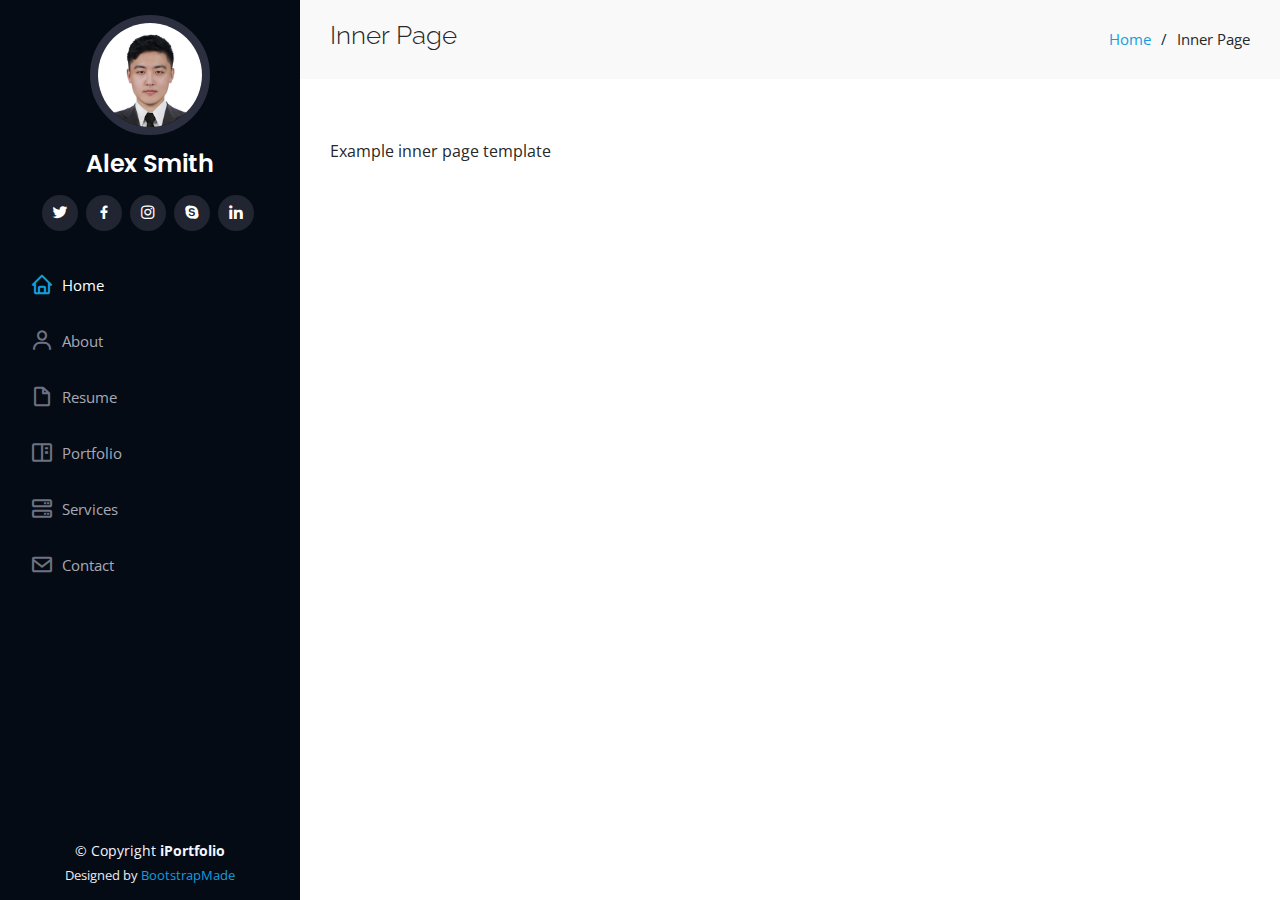
==== inner-page.html @ 7047d64b "Update portfolio" ====
<!DOCTYPE html>
<html lang="en">

<head>
  <meta charset="utf-8">
  <meta content="width=device-width, initial-scale=1.0" name="viewport">

  <title>Inner Page - iPortfolio Bootstrap Template</title>
  <meta content="" name="description">
  <meta content="" name="keywords">

  <!-- Favicons -->
  <link href="assets/img/favicon.png" rel="icon">
  <link href="assets/img/apple-touch-icon.png" rel="apple-touch-icon">

  <!-- Google Fonts -->
  <link href="https://fonts.googleapis.com/css?family=Open+Sans:300,300i,400,400i,600,600i,700,700i|Raleway:300,300i,400,400i,500,500i,600,600i,700,700i|Poppins:300,300i,400,400i,500,500i,600,600i,700,700i" rel="stylesheet">

  <!-- Vendor CSS Files -->
  <link href="assets/vendor/aos/aos.css" rel="stylesheet">
  <link href="assets/vendor/bootstrap/css/bootstrap.min.css" rel="stylesheet">
  <link href="assets/vendor/bootstrap-icons/bootstrap-icons.css" rel="stylesheet">
  <link href="assets/vendor/boxicons/css/boxicons.min.css" rel="stylesheet">
  <link href="assets/vendor/glightbox/css/glightbox.min.css" rel="stylesheet">
  <link href="assets/vendor/swiper/swiper-bundle.min.css" rel="stylesheet">

  <!-- Template Main CSS File -->
  <link href="assets/css/style.css" rel="stylesheet">

  <!-- =======================================================
  * Template Name: iPortfolio
  * Updated: Nov 17 2023 with Bootstrap v5.3.2
  * Template URL: https://bootstrapmade.com/iportfolio-bootstrap-portfolio-websites-template/
  * Author: BootstrapMade.com
  * License: https://bootstrapmade.com/license/
  ======================================================== -->
</head>

<body>

  <!-- ======= Mobile nav toggle button ======= -->
  <i class="bi bi-list mobile-nav-toggle d-xl-none"></i>

  <!-- ======= Header ======= -->
  <header id="header">
    <div class="d-flex flex-column">

      <div class="profile">
        <img src="assets/img/profile-img.jpg" alt="" class="img-fluid rounded-circle">
        <h1 class="text-light"><a href="index.html">Alex Smith</a></h1>
        <div class="social-links mt-3 text-center">
          <a href="#" class="twitter"><i class="bx bxl-twitter"></i></a>
          <a href="#" class="facebook"><i class="bx bxl-facebook"></i></a>
          <a href="#" class="instagram"><i class="bx bxl-instagram"></i></a>
          <a href="#" class="google-plus"><i class="bx bxl-skype"></i></a>
          <a href="#" class="linkedin"><i class="bx bxl-linkedin"></i></a>
        </div>
      </div>

      <nav id="navbar" class="nav-menu navbar">
        <ul>
          <li><a href="#hero" class="nav-link scrollto active"><i class="bx bx-home"></i> <span>Home</span></a></li>
          <li><a href="#about" class="nav-link scrollto"><i class="bx bx-user"></i> <span>About</span></a></li>
          <li><a href="#resume" class="nav-link scrollto"><i class="bx bx-file-blank"></i> <span>Resume</span></a></li>
          <li><a href="#portfolio" class="nav-link scrollto"><i class="bx bx-book-content"></i> <span>Portfolio</span></a></li>
          <li><a href="#services" class="nav-link scrollto"><i class="bx bx-server"></i> <span>Services</span></a></li>
          <li><a href="#contact" class="nav-link scrollto"><i class="bx bx-envelope"></i> <span>Contact</span></a></li>
        </ul>
      </nav><!-- .nav-menu -->
    </div>
  </header><!-- End Header -->

  <main id="main">

    <!-- ======= Breadcrumbs ======= -->
    <section class="breadcrumbs">
      <div class="container">

        <div class="d-flex justify-content-between align-items-center">
          <h2>Inner Page</h2>
          <ol>
            <li><a href="index.html">Home</a></li>
            <li>Inner Page</li>
          </ol>
        </div>

      </div>
    </section><!-- End Breadcrumbs -->

    <section class="inner-page">
      <div class="container">
        <p>
          Example inner page template
        </p>
      </div>
    </section>

  </main><!-- End #main -->

  <!-- ======= Footer ======= -->
  <footer id="footer">
    <div class="container">
      <div class="copyright">
        &copy; Copyright <strong><span>iPortfolio</span></strong>
      </div>
      <div class="credits">
        <!-- All the links in the footer should remain intact. -->
        <!-- You can delete the links only if you purchased the pro version. -->
        <!-- Licensing information: https://bootstrapmade.com/license/ -->
        <!-- Purchase the pro version with working PHP/AJAX contact form: https://bootstrapmade.com/iportfolio-bootstrap-portfolio-websites-template/ -->
        Designed by <a href="https://bootstrapmade.com/">BootstrapMade</a>
      </div>
    </div>
  </footer><!-- End  Footer -->

  <a href="#" class="back-to-top d-flex align-items-center justify-content-center"><i class="bi bi-arrow-up-short"></i></a>

  <!-- Vendor JS Files -->
  <script src="assets/vendor/purecounter/purecounter_vanilla.js"></script>
  <script src="assets/vendor/aos/aos.js"></script>
  <script src="assets/vendor/bootstrap/js/bootstrap.bundle.min.js"></script>
  <script src="assets/vendor/glightbox/js/glightbox.min.js"></script>
  <script src="assets/vendor/isotope-layout/isotope.pkgd.min.js"></script>
  <script src="assets/vendor/swiper/swiper-bundle.min.js"></script>
  <script src="assets/vendor/typed.js/typed.umd.js"></script>
  <script src="assets/vendor/waypoints/noframework.waypoints.js"></script>
  <script src="assets/vendor/php-email-form/validate.js"></script>

  <!-- Template Main JS File -->
  <script src="assets/js/main.js"></script>

</body>

</html>
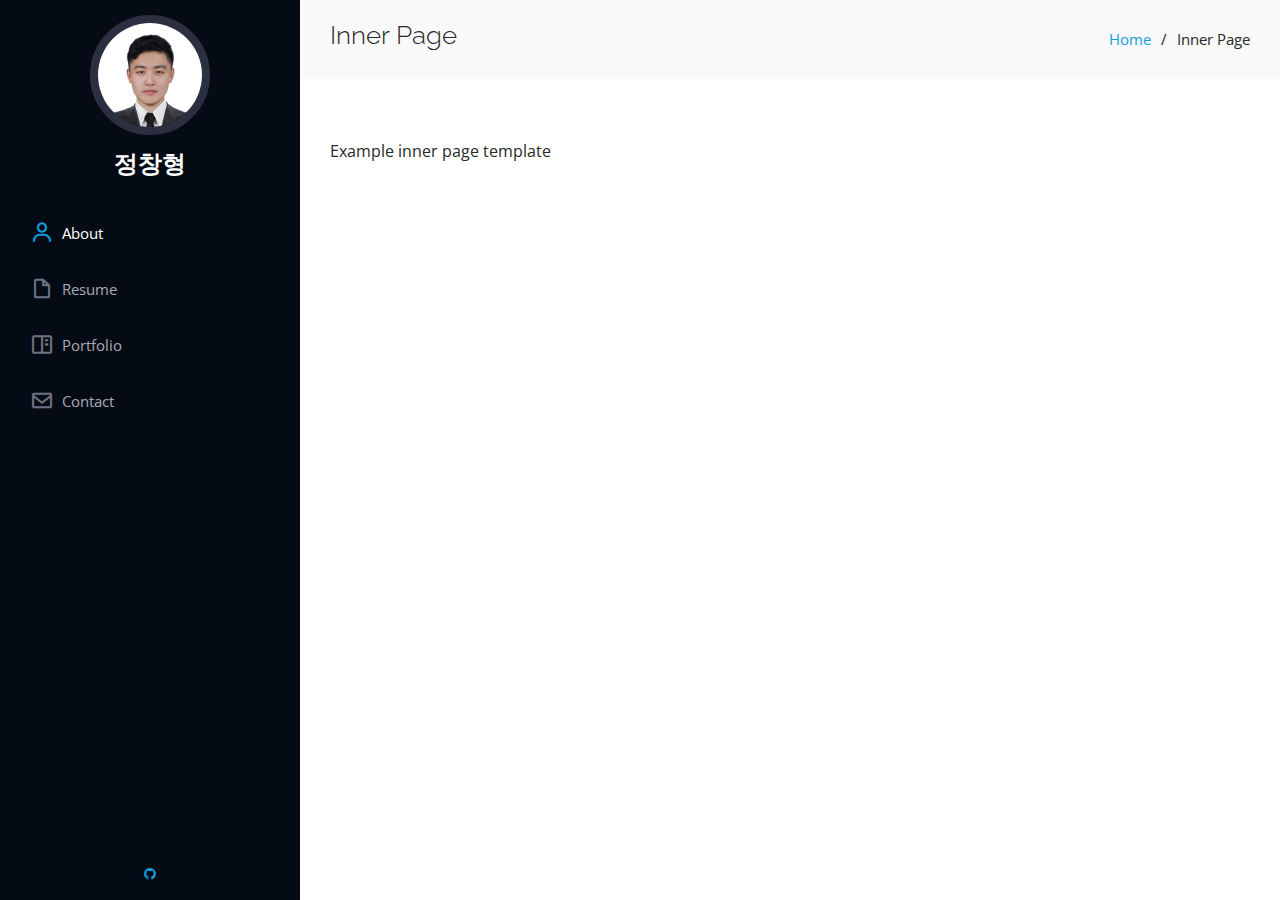
==== commit b47b9d18: "Update portfolio" ====
--- a/inner-page.html
+++ b/inner-page.html
@@ -1,5 +1,5 @@
 <!DOCTYPE html>
-<html lang="en">
+<html lang="ko">
 
 <head>
   <meta charset="utf-8">
@@ -10,30 +10,23 @@
   <meta content="" name="keywords">
 
   <!-- Favicons -->
-  <link href="assets/img/favicon.png" rel="icon">
-  <link href="assets/img/apple-touch-icon.png" rel="apple-touch-icon">
+  <link href="./assets/img/favicon.png" rel="icon">
+  <link href="./assets/img/apple-touch-icon.png" rel="apple-touch-icon">
 
   <!-- Google Fonts -->
   <link href="https://fonts.googleapis.com/css?family=Open+Sans:300,300i,400,400i,600,600i,700,700i|Raleway:300,300i,400,400i,500,500i,600,600i,700,700i|Poppins:300,300i,400,400i,500,500i,600,600i,700,700i" rel="stylesheet">
 
   <!-- Vendor CSS Files -->
-  <link href="assets/vendor/aos/aos.css" rel="stylesheet">
-  <link href="assets/vendor/bootstrap/css/bootstrap.min.css" rel="stylesheet">
-  <link href="assets/vendor/bootstrap-icons/bootstrap-icons.css" rel="stylesheet">
-  <link href="assets/vendor/boxicons/css/boxicons.min.css" rel="stylesheet">
-  <link href="assets/vendor/glightbox/css/glightbox.min.css" rel="stylesheet">
-  <link href="assets/vendor/swiper/swiper-bundle.min.css" rel="stylesheet">
+  <link href="./assets/vendor/aos/aos.css" rel="stylesheet">
+  <link href="./assets/vendor/bootstrap/css/bootstrap.min.css" rel="stylesheet">
+  <link href="./assets/vendor/bootstrap-icons/bootstrap-icons.css" rel="stylesheet">
+  <link href="./assets/vendor/boxicons/css/boxicons.min.css" rel="stylesheet">
+  <link href="./assets/vendor/glightbox/css/glightbox.min.css" rel="stylesheet">
+  <link href="./assets/vendor/swiper/swiper-bundle.min.css" rel="stylesheet">
 
   <!-- Template Main CSS File -->
-  <link href="assets/css/style.css" rel="stylesheet">
+  <link href="./assets/css/style.css" rel="stylesheet">
 
-  <!-- =======================================================
-  * Template Name: iPortfolio
-  * Updated: Nov 17 2023 with Bootstrap v5.3.2
-  * Template URL: https://bootstrapmade.com/iportfolio-bootstrap-portfolio-websites-template/
-  * Author: BootstrapMade.com
-  * License: https://bootstrapmade.com/license/
-  ======================================================== -->
 </head>
 
 <body>
@@ -46,24 +39,15 @@
     <div class="d-flex flex-column">
 
       <div class="profile">
-        <img src="assets/img/profile-img.jpg" alt="" class="img-fluid rounded-circle">
-        <h1 class="text-light"><a href="index.html">Alex Smith</a></h1>
-        <div class="social-links mt-3 text-center">
-          <a href="#" class="twitter"><i class="bx bxl-twitter"></i></a>
-          <a href="#" class="facebook"><i class="bx bxl-facebook"></i></a>
-          <a href="#" class="instagram"><i class="bx bxl-instagram"></i></a>
-          <a href="#" class="google-plus"><i class="bx bxl-skype"></i></a>
-          <a href="#" class="linkedin"><i class="bx bxl-linkedin"></i></a>
-        </div>
+        <img src="./assets/img/profile-img.jpg" alt="" class="img-fluid rounded-circle">
+        <h1 class="text-light"><a href="index.html">정창형</a></h1>
       </div>
 
       <nav id="navbar" class="nav-menu navbar">
         <ul>
-          <li><a href="#hero" class="nav-link scrollto active"><i class="bx bx-home"></i> <span>Home</span></a></li>
-          <li><a href="#about" class="nav-link scrollto"><i class="bx bx-user"></i> <span>About</span></a></li>
+          <li><a href="#about" class="nav-link scrollto active"><i class="bx bx-user"></i> <span>About</span></a></li>
           <li><a href="#resume" class="nav-link scrollto"><i class="bx bx-file-blank"></i> <span>Resume</span></a></li>
           <li><a href="#portfolio" class="nav-link scrollto"><i class="bx bx-book-content"></i> <span>Portfolio</span></a></li>
-          <li><a href="#services" class="nav-link scrollto"><i class="bx bx-server"></i> <span>Services</span></a></li>
           <li><a href="#contact" class="nav-link scrollto"><i class="bx bx-envelope"></i> <span>Contact</span></a></li>
         </ul>
       </nav><!-- .nav-menu -->
@@ -100,15 +84,8 @@
   <!-- ======= Footer ======= -->
   <footer id="footer">
     <div class="container">
-      <div class="copyright">
-        &copy; Copyright <strong><span>iPortfolio</span></strong>
-      </div>
-      <div class="credits">
-        <!-- All the links in the footer should remain intact. -->
-        <!-- You can delete the links only if you purchased the pro version. -->
-        <!-- Licensing information: https://bootstrapmade.com/license/ -->
-        <!-- Purchase the pro version with working PHP/AJAX contact form: https://bootstrapmade.com/iportfolio-bootstrap-portfolio-websites-template/ -->
-        Designed by <a href="https://bootstrapmade.com/">BootstrapMade</a>
+      <div class="social-links mt-3 text-center">
+        <a href="https://github.com/riz-jeong" class="github"><i class="bx bxl-github"></i></a>
       </div>
     </div>
   </footer><!-- End  Footer -->
@@ -116,18 +93,18 @@
   <a href="#" class="back-to-top d-flex align-items-center justify-content-center"><i class="bi bi-arrow-up-short"></i></a>
 
   <!-- Vendor JS Files -->
-  <script src="assets/vendor/purecounter/purecounter_vanilla.js"></script>
-  <script src="assets/vendor/aos/aos.js"></script>
-  <script src="assets/vendor/bootstrap/js/bootstrap.bundle.min.js"></script>
-  <script src="assets/vendor/glightbox/js/glightbox.min.js"></script>
-  <script src="assets/vendor/isotope-layout/isotope.pkgd.min.js"></script>
-  <script src="assets/vendor/swiper/swiper-bundle.min.js"></script>
-  <script src="assets/vendor/typed.js/typed.umd.js"></script>
-  <script src="assets/vendor/waypoints/noframework.waypoints.js"></script>
-  <script src="assets/vendor/php-email-form/validate.js"></script>
+  <script src="./assets/vendor/purecounter/purecounter_vanilla.js"></script>
+  <script src="./assets/vendor/aos/aos.js"></script>
+  <script src="./assets/vendor/bootstrap/js/bootstrap.bundle.min.js"></script>
+  <script src="./assets/vendor/glightbox/js/glightbox.min.js"></script>
+  <script src="./assets/vendor/isotope-layout/isotope.pkgd.min.js"></script>
+  <script src="./assets/vendor/swiper/swiper-bundle.min.js"></script>
+  <script src="./assets/vendor/typed.js/typed.umd.js"></script>
+  <script src="./assets/vendor/waypoints/noframework.waypoints.js"></script>
+  <script src="./assets/vendor/php-email-form/validate.js"></script>
 
   <!-- Template Main JS File -->
-  <script src="assets/js/main.js"></script>
+  <script src="./assets/js/main.js"></script>
 
 </body>
 
--- a/assets/css/style.css
+++ b/assets/css/style.css
@@ -912,8 +912,8 @@
 }
 
 .contact .info .email:hover i,
-.contact .info .address:hover i,
-.contact .info .phone:hover i {
+.contact .info .phone:hover i,
+.contact .info .github:hover i {
   background: #149ddd;
   color: #fff;
 }
